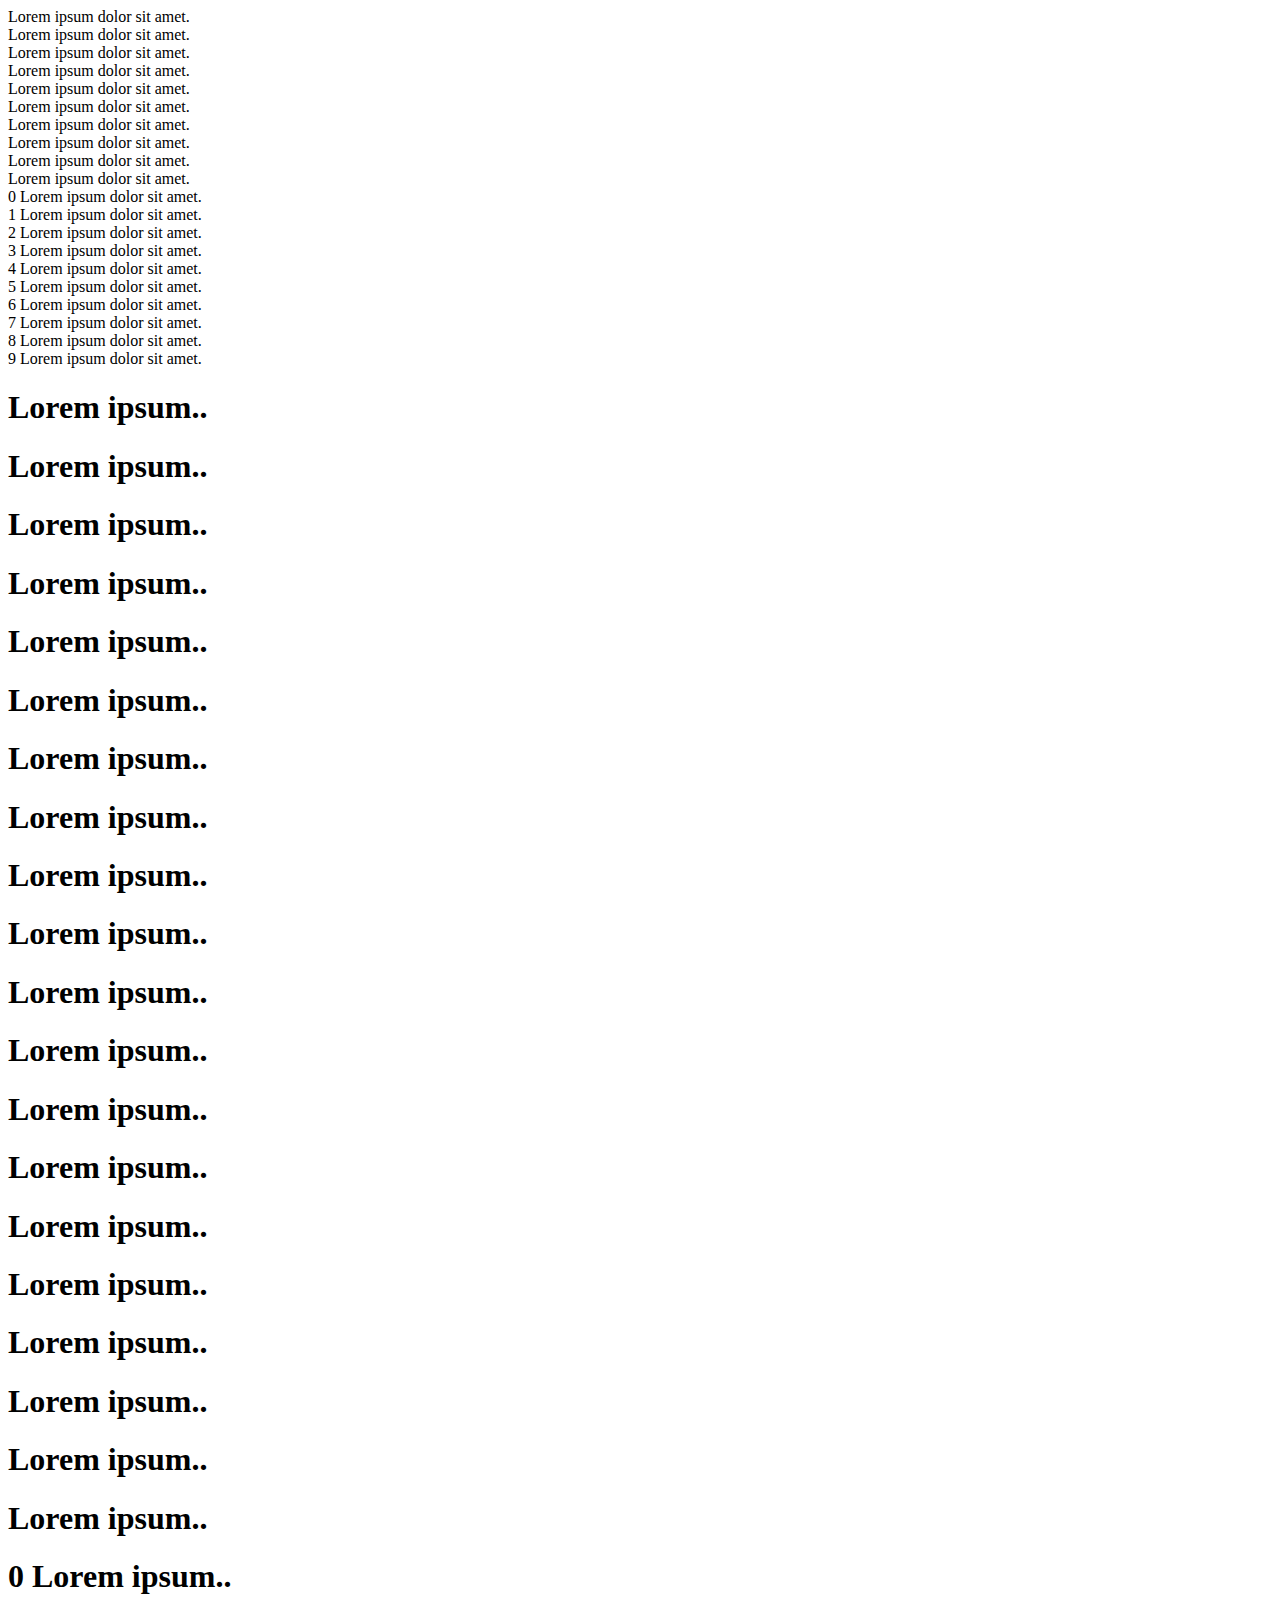
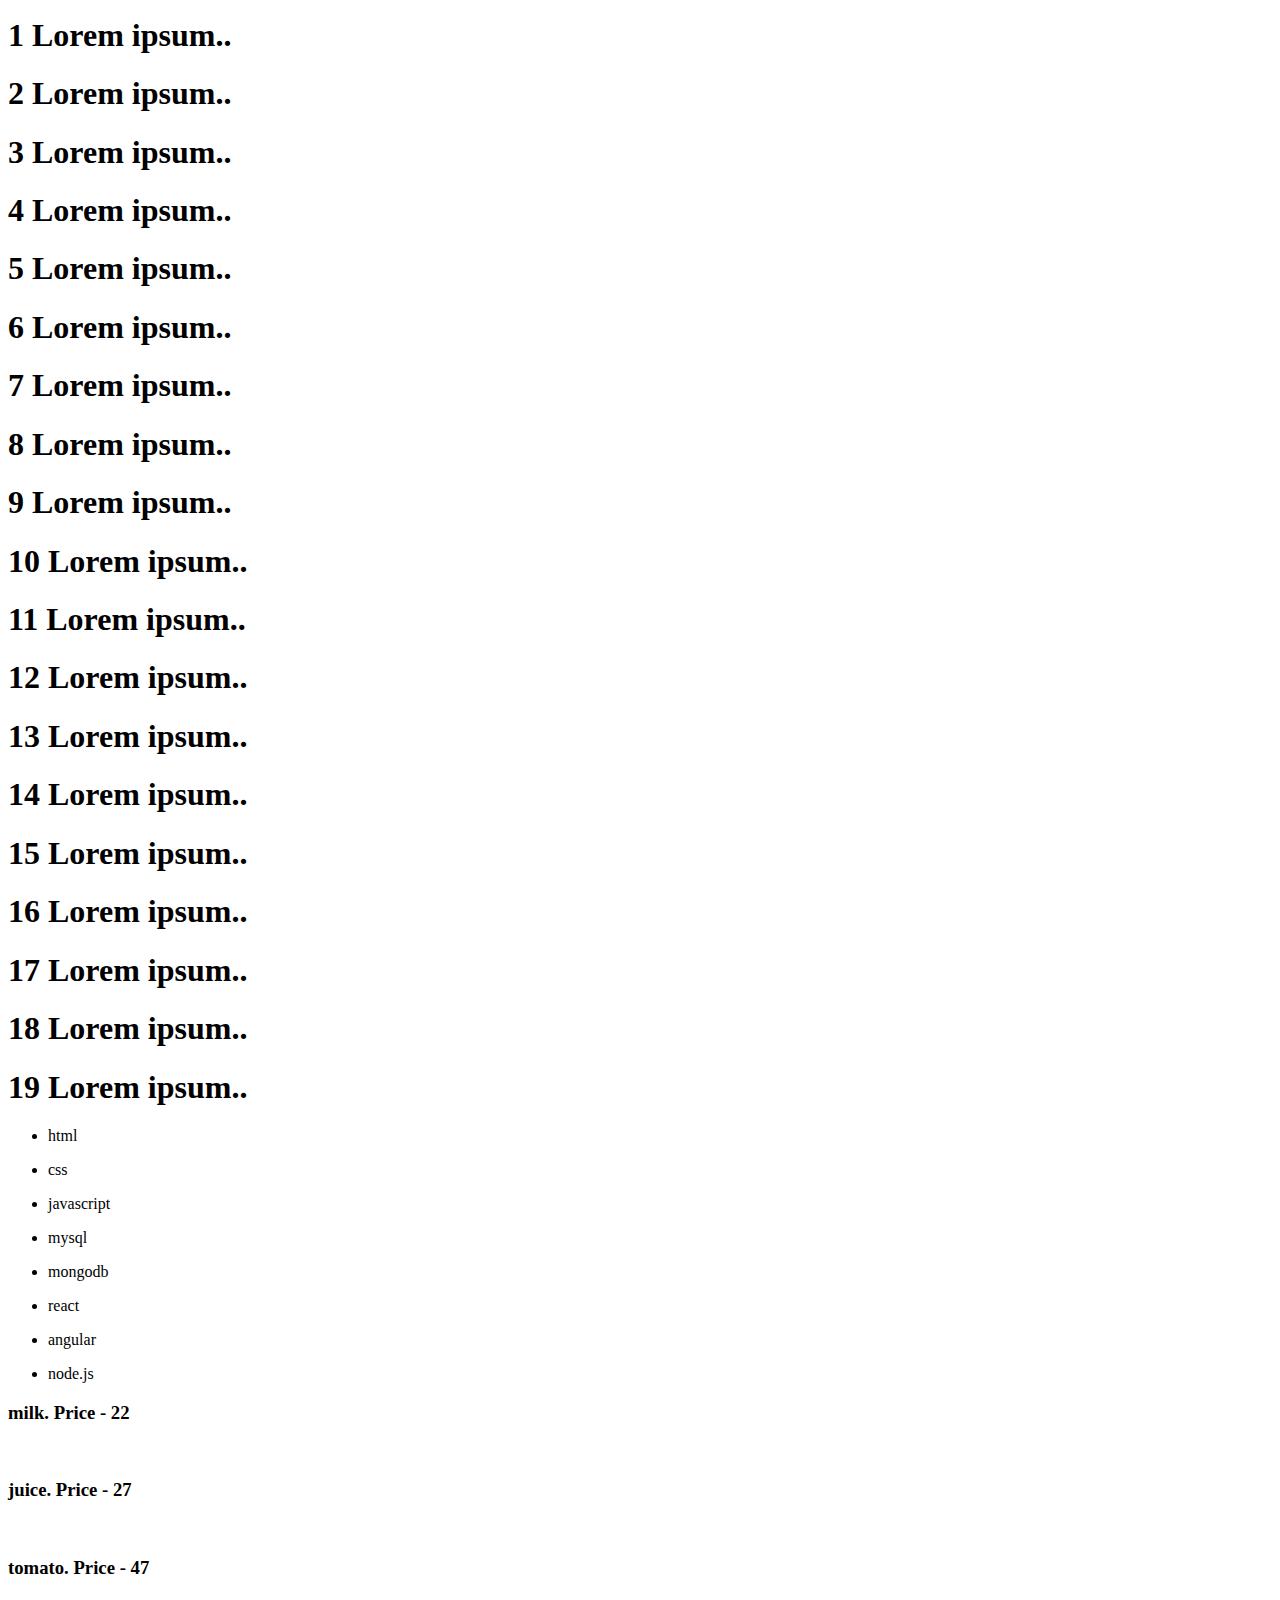
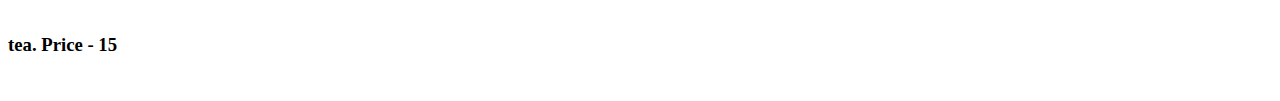
==== lesson-3/index.html @ 428cb472 "Done hw3 without additional task`s" ====
<!doctype html>
<html lang="en">
<head>
    <meta charset="UTF-8">
    <meta name="viewport"
          content="width=device-width, user-scalable=no, initial-scale=1.0, maximum-scale=1.0, minimum-scale=1.0">
    <meta http-equiv="X-UA-Compatible" content="ie=edge">
    <title>Document</title>
    <script src="task.js"></script>
</head>
<body>

</body>
</html>
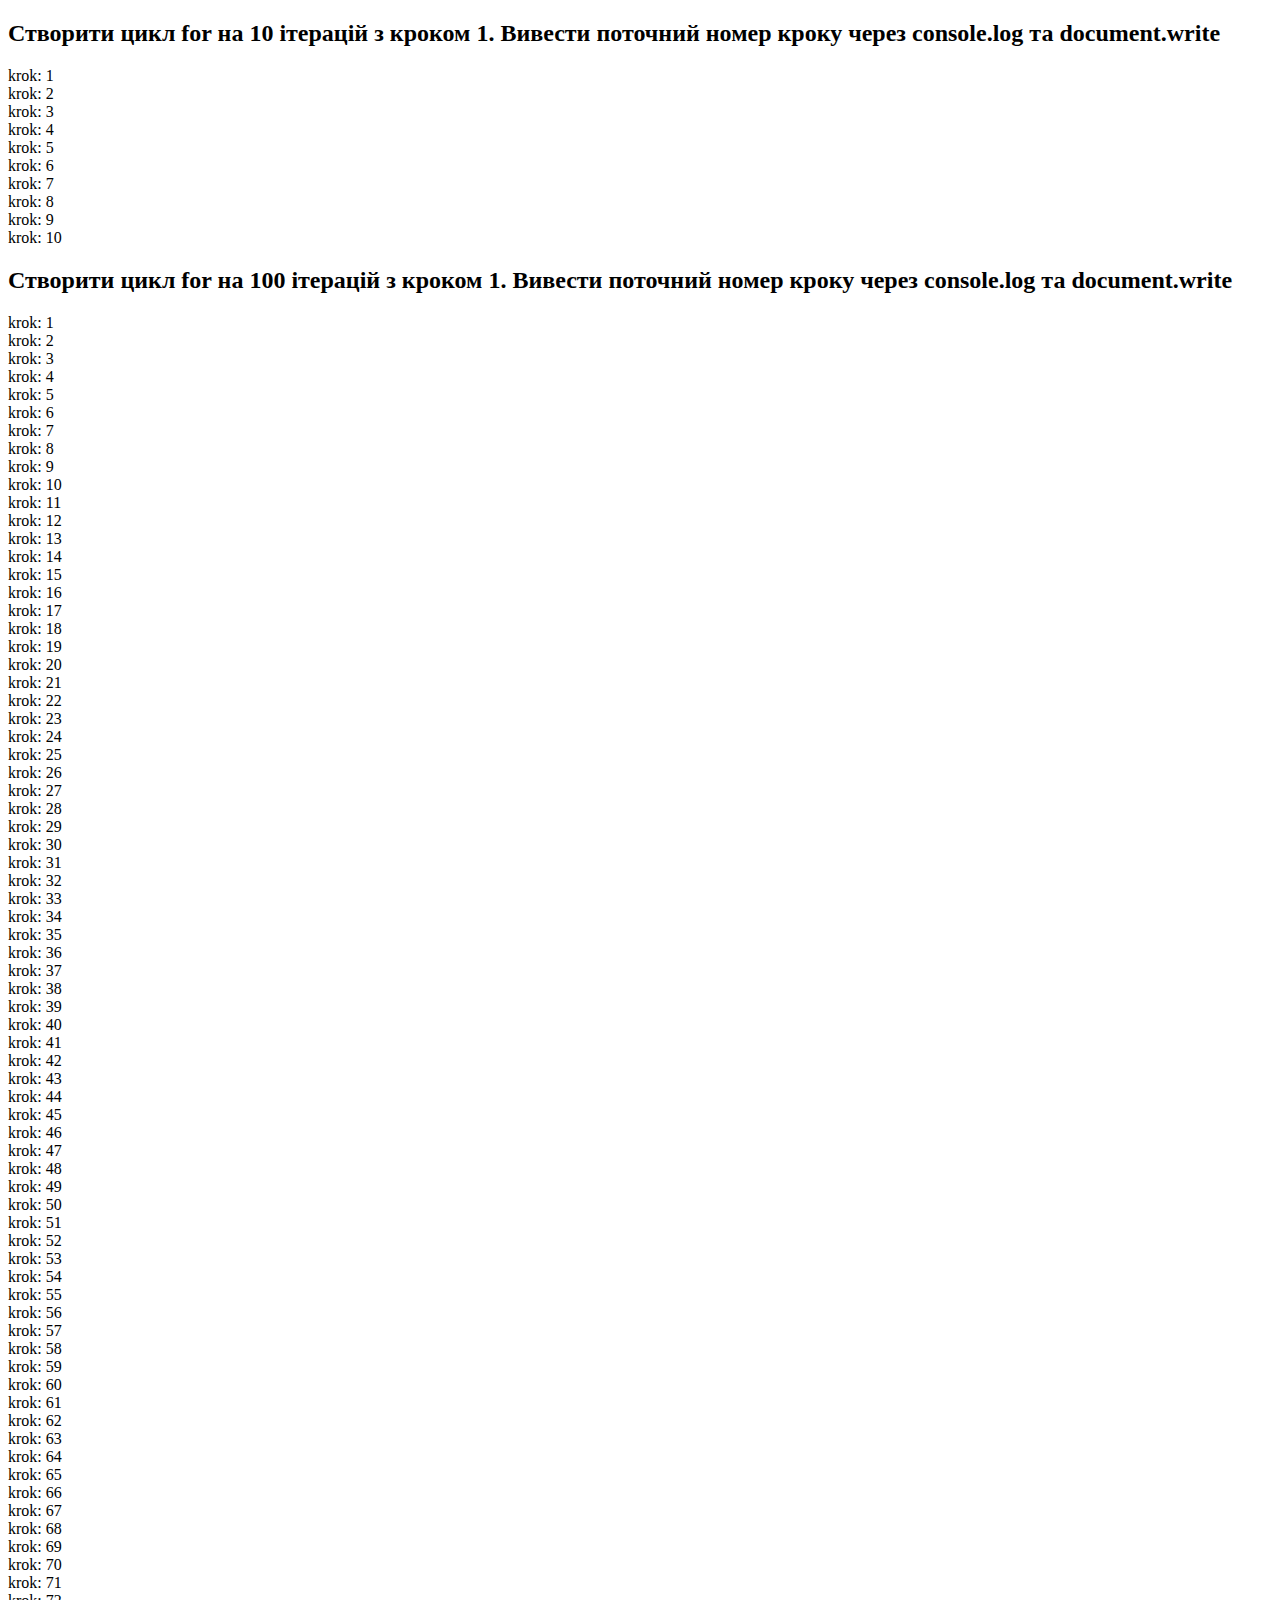
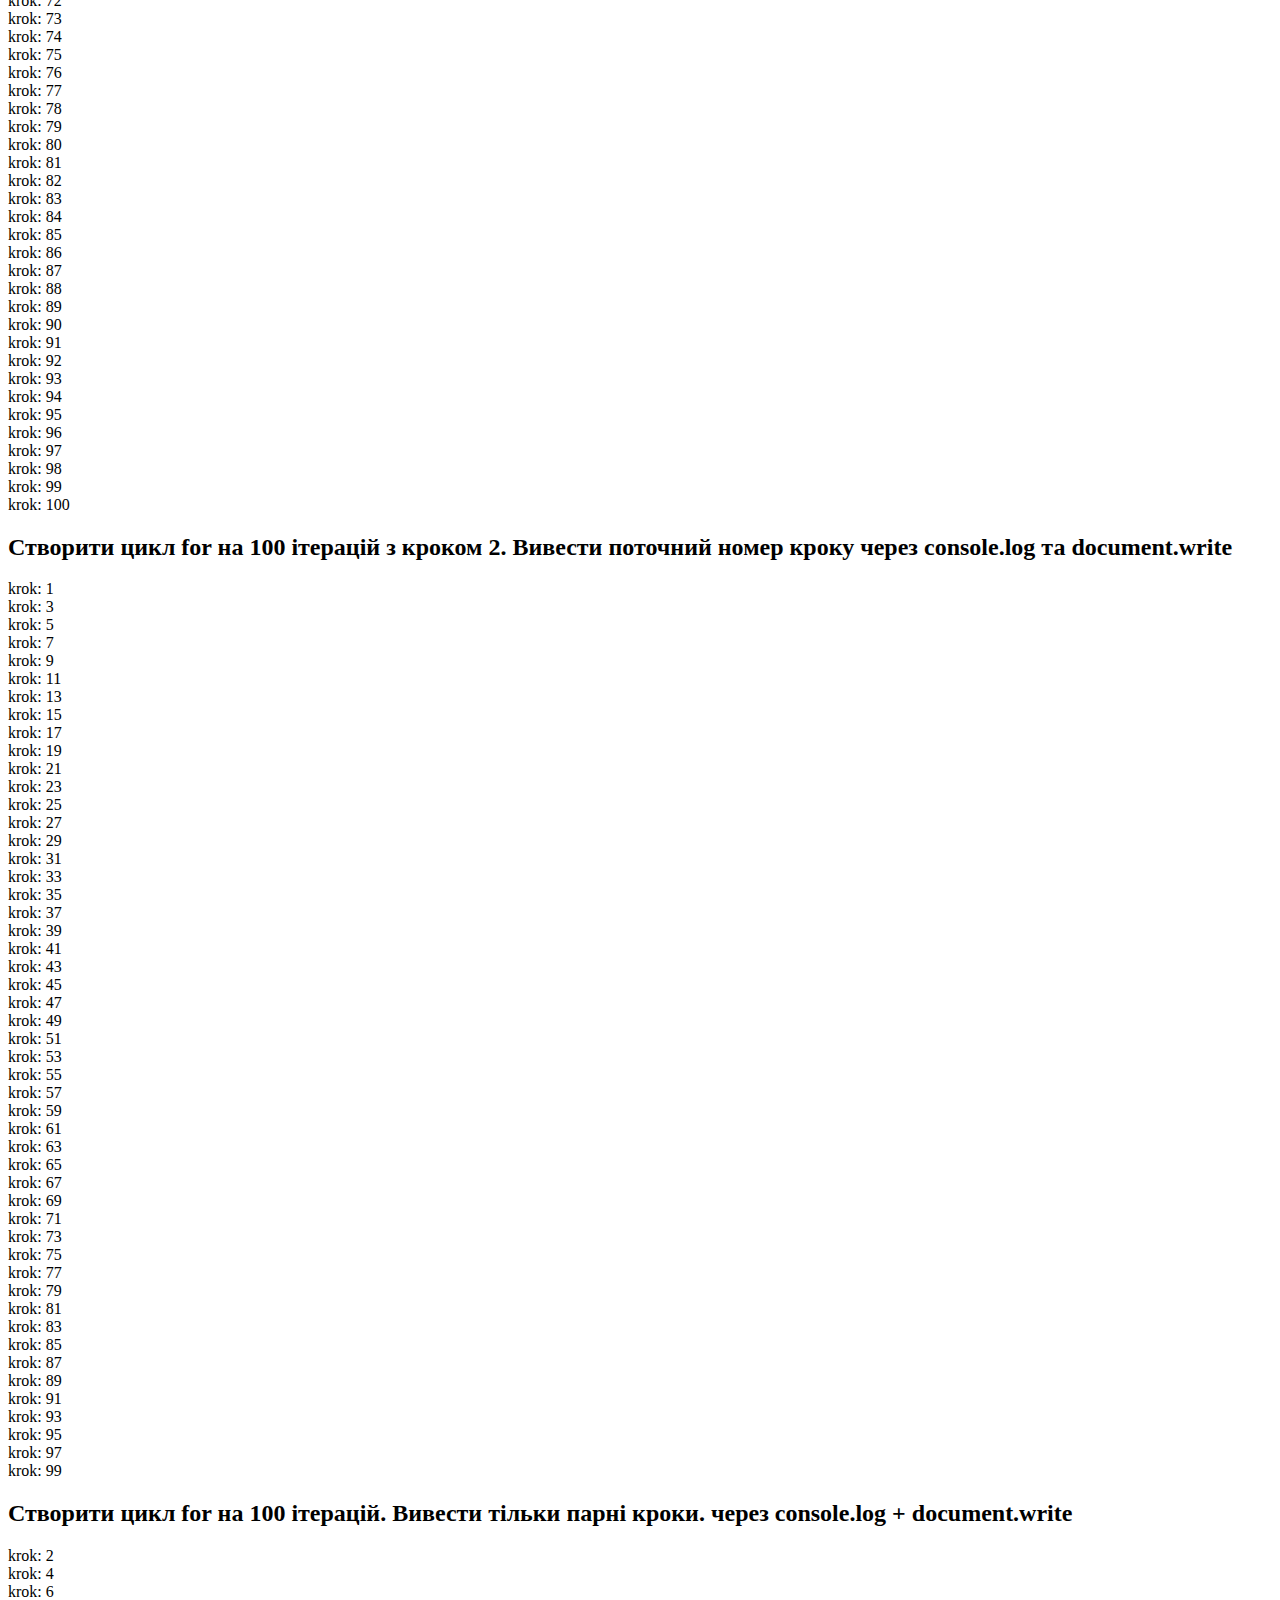
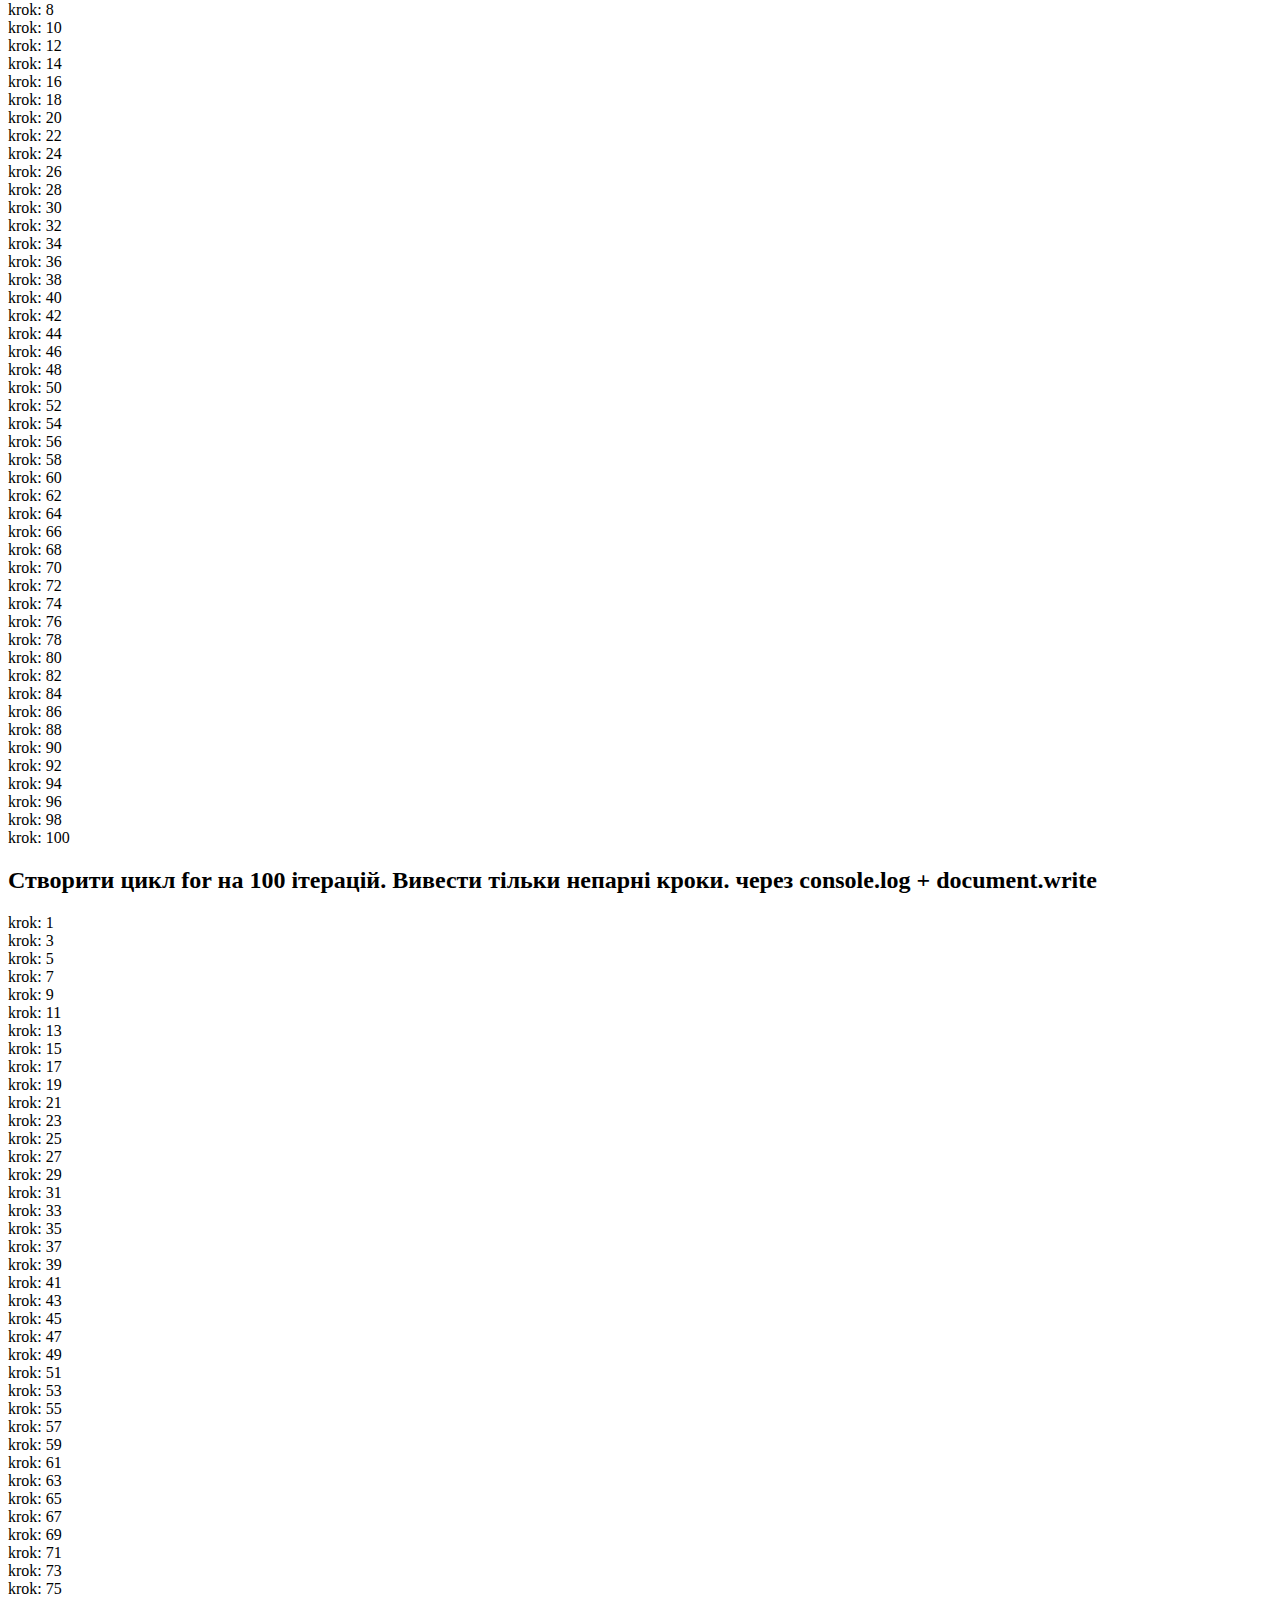
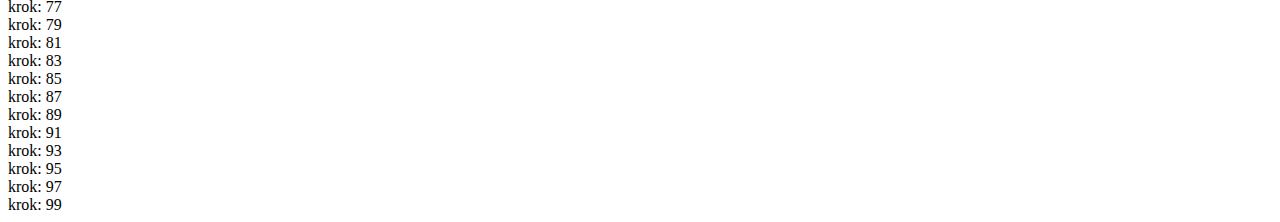
==== commit 1144454c: "Done hw3 with 1 additional" ====
--- a/lesson-3/index.html
+++ b/lesson-3/index.html
@@ -6,7 +6,8 @@
           content="width=device-width, user-scalable=no, initial-scale=1.0, maximum-scale=1.0, minimum-scale=1.0">
     <meta http-equiv="X-UA-Compatible" content="ie=edge">
     <title>Document</title>
-    <script src="task.js"></script>
+<!--    <script src="task.js"></script>-->
+    <script src="add1.js"></script>
 </head>
 <body>
 
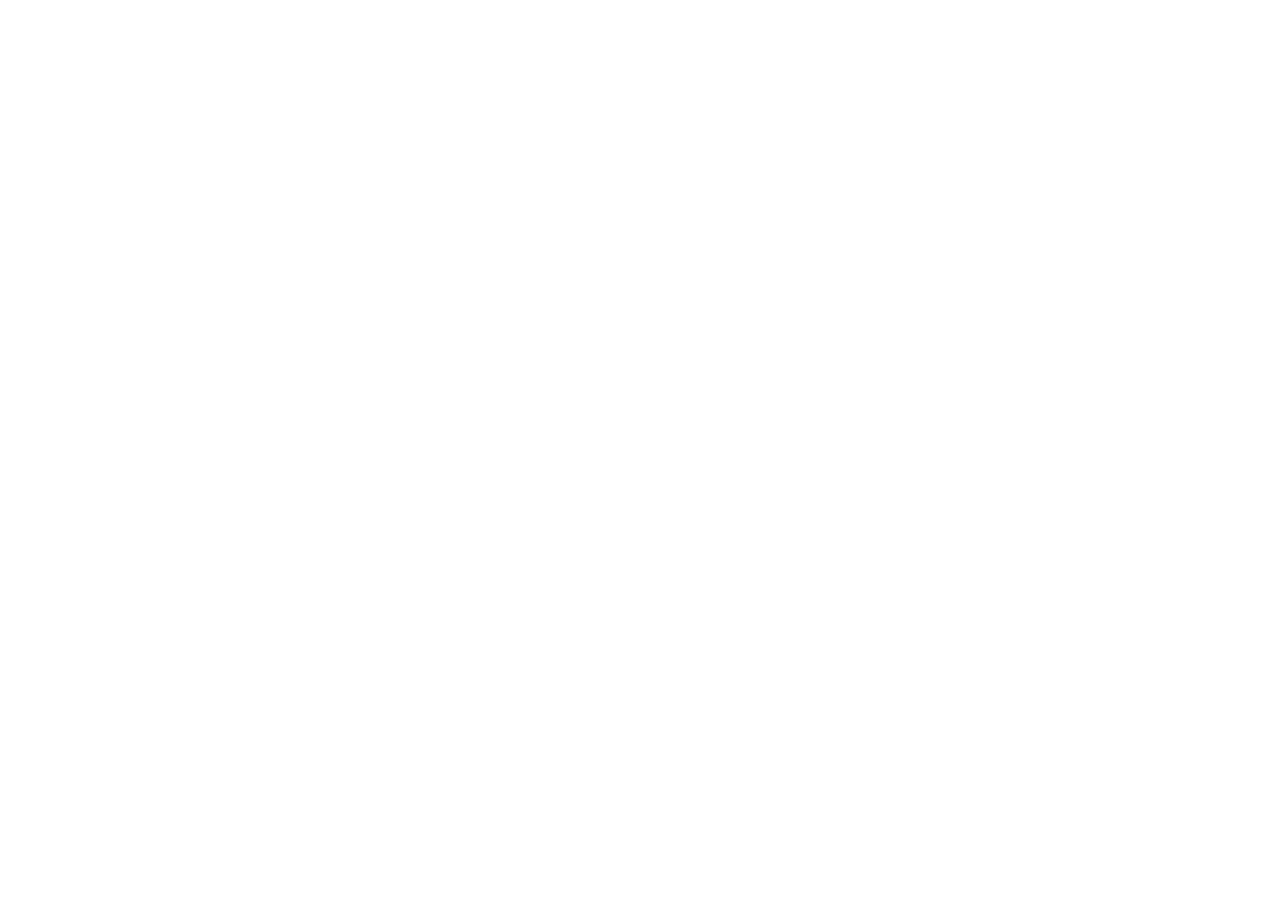
==== commit 37dc1863: "Done hw3 with second additional" ====
--- a/lesson-3/index.html
+++ b/lesson-3/index.html
@@ -7,7 +7,8 @@
     <meta http-equiv="X-UA-Compatible" content="ie=edge">
     <title>Document</title>
 <!--    <script src="task.js"></script>-->
-    <script src="add1.js"></script>
+<!--    <script src="add1.js"></script>-->
+    <script src="add3.js"></script>
 </head>
 <body>
 
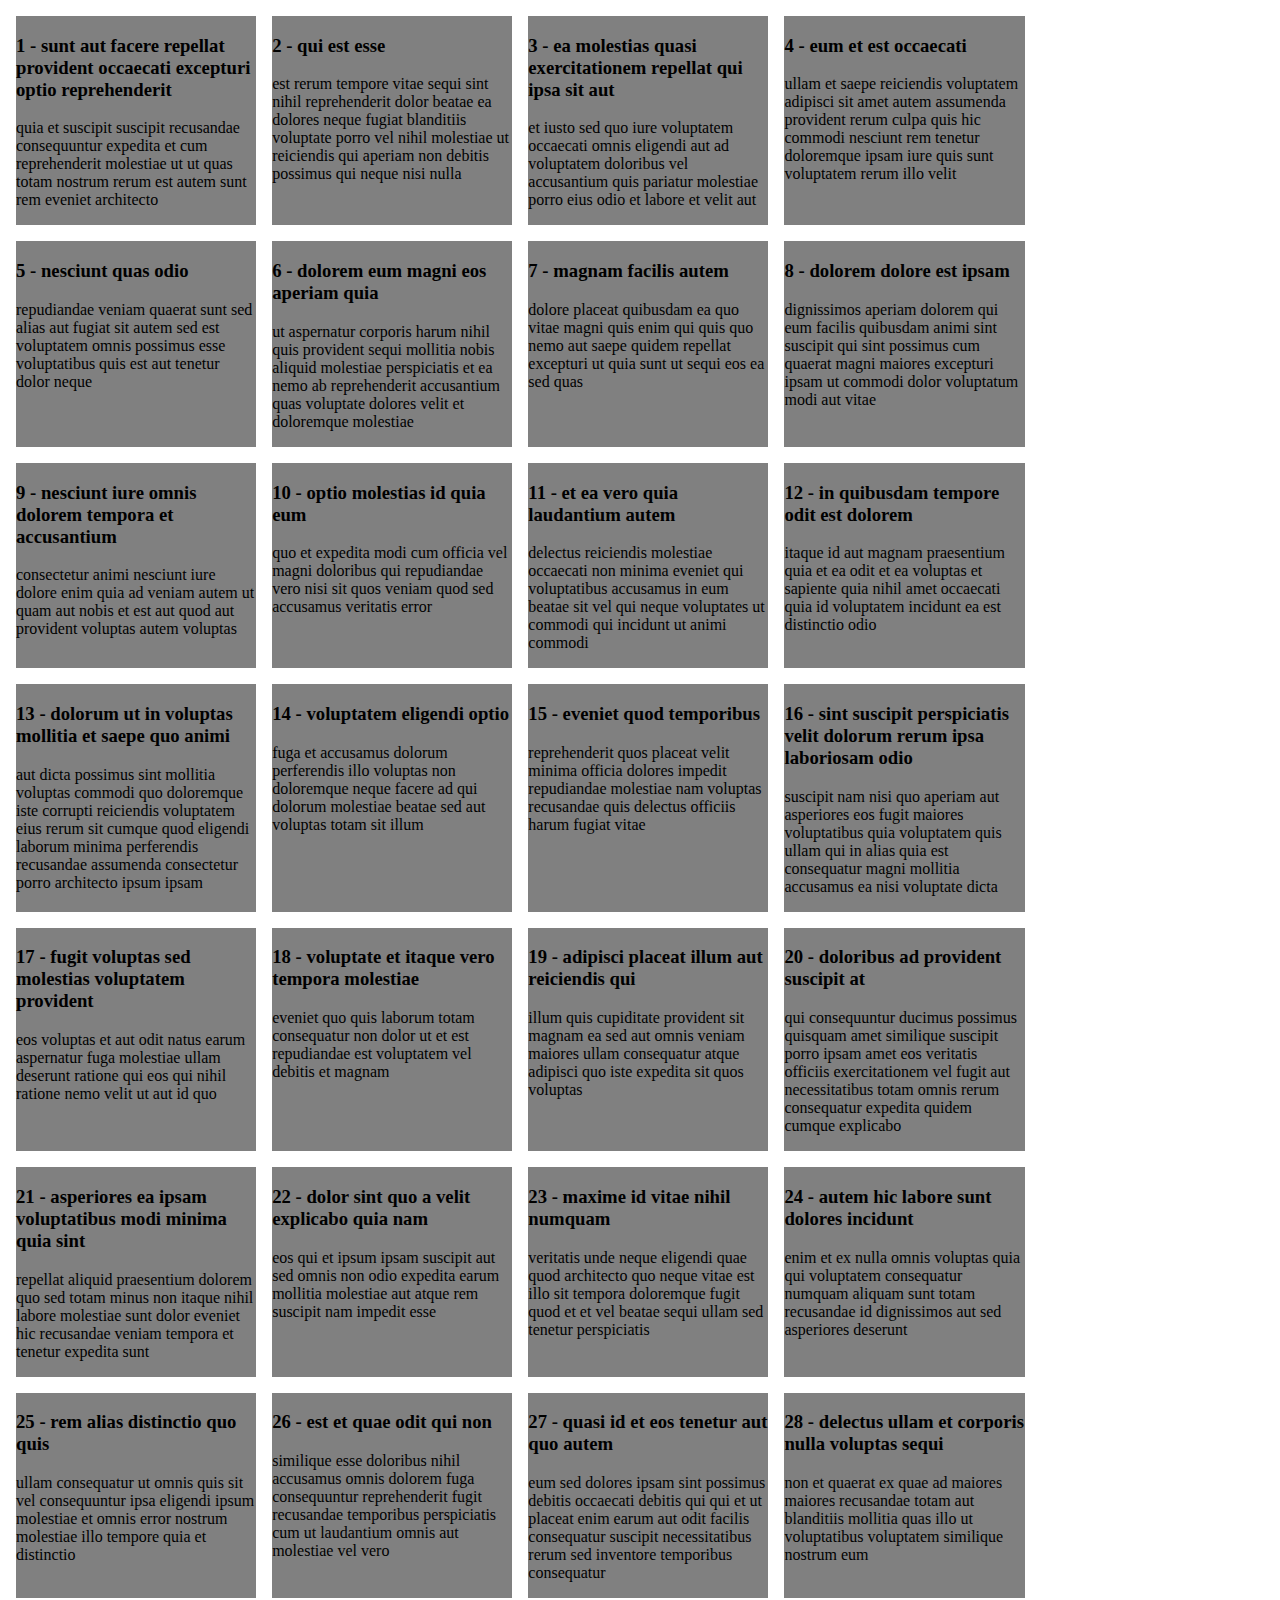
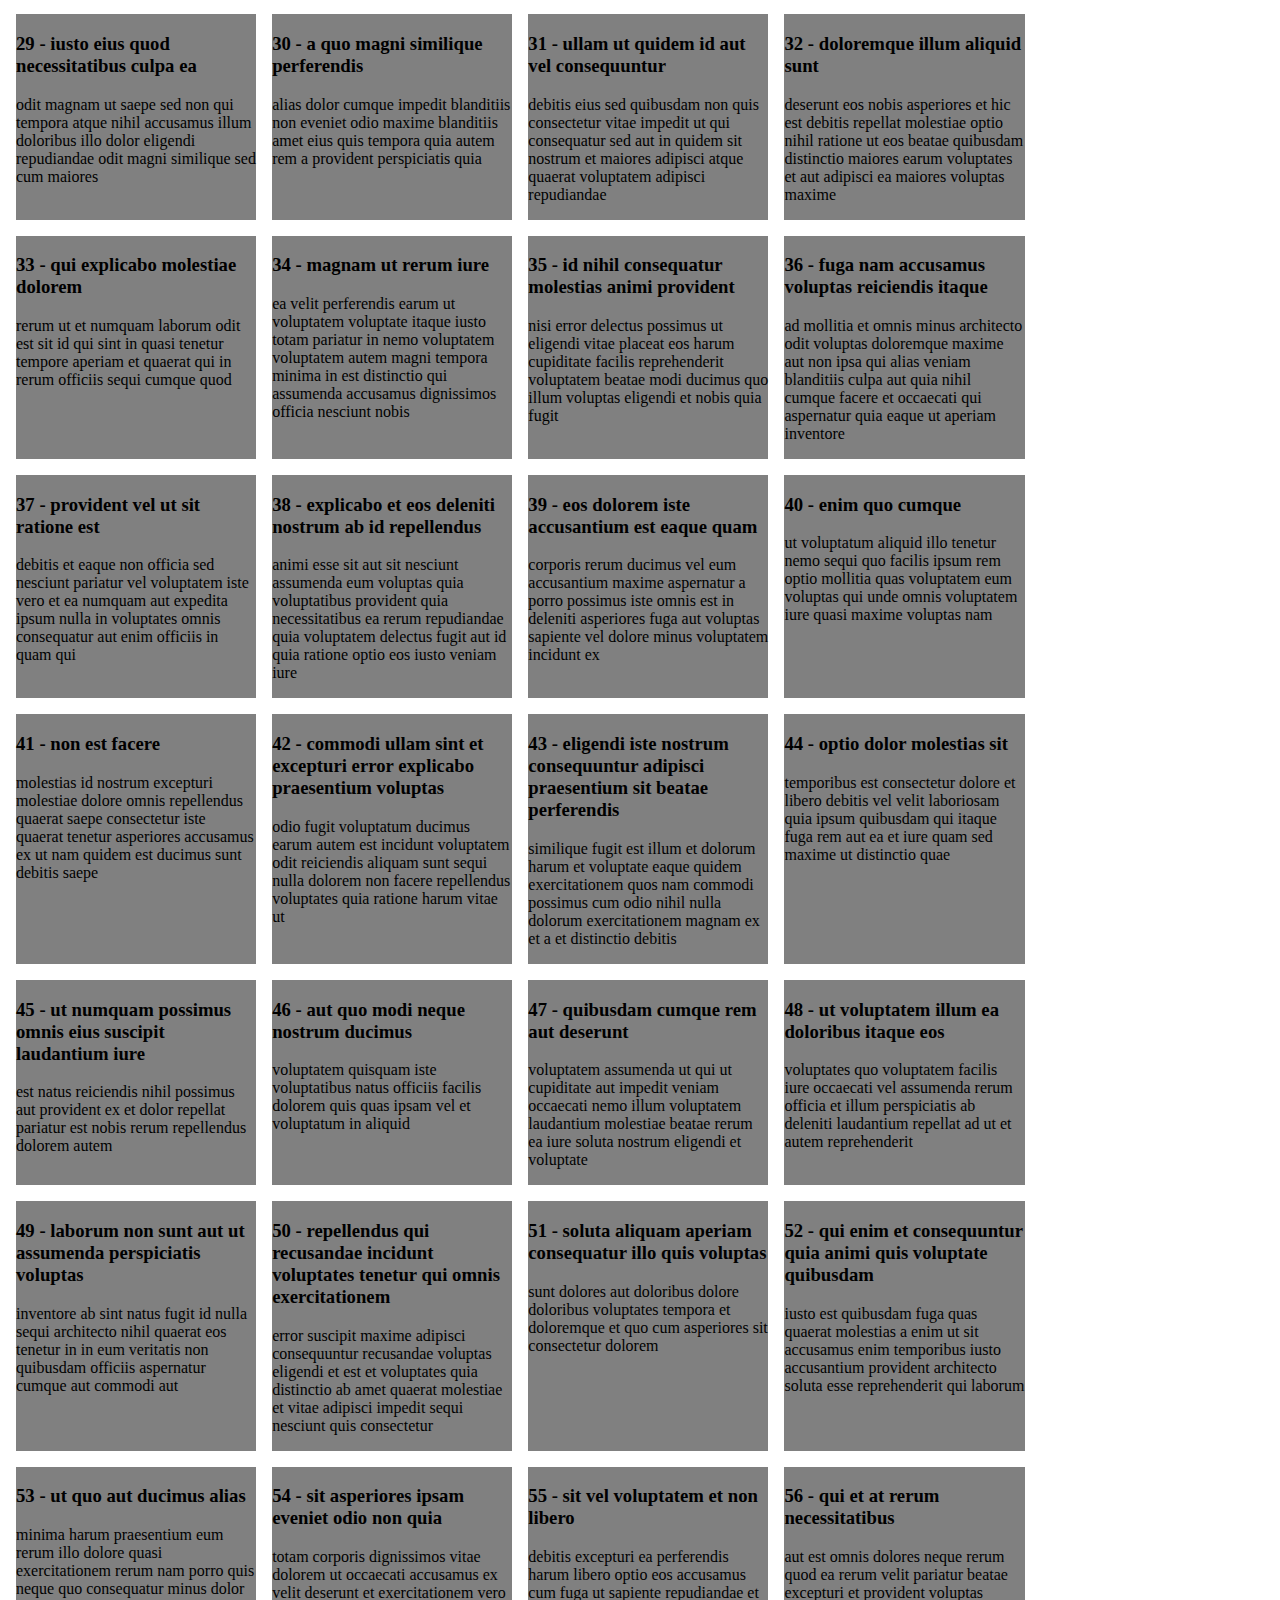
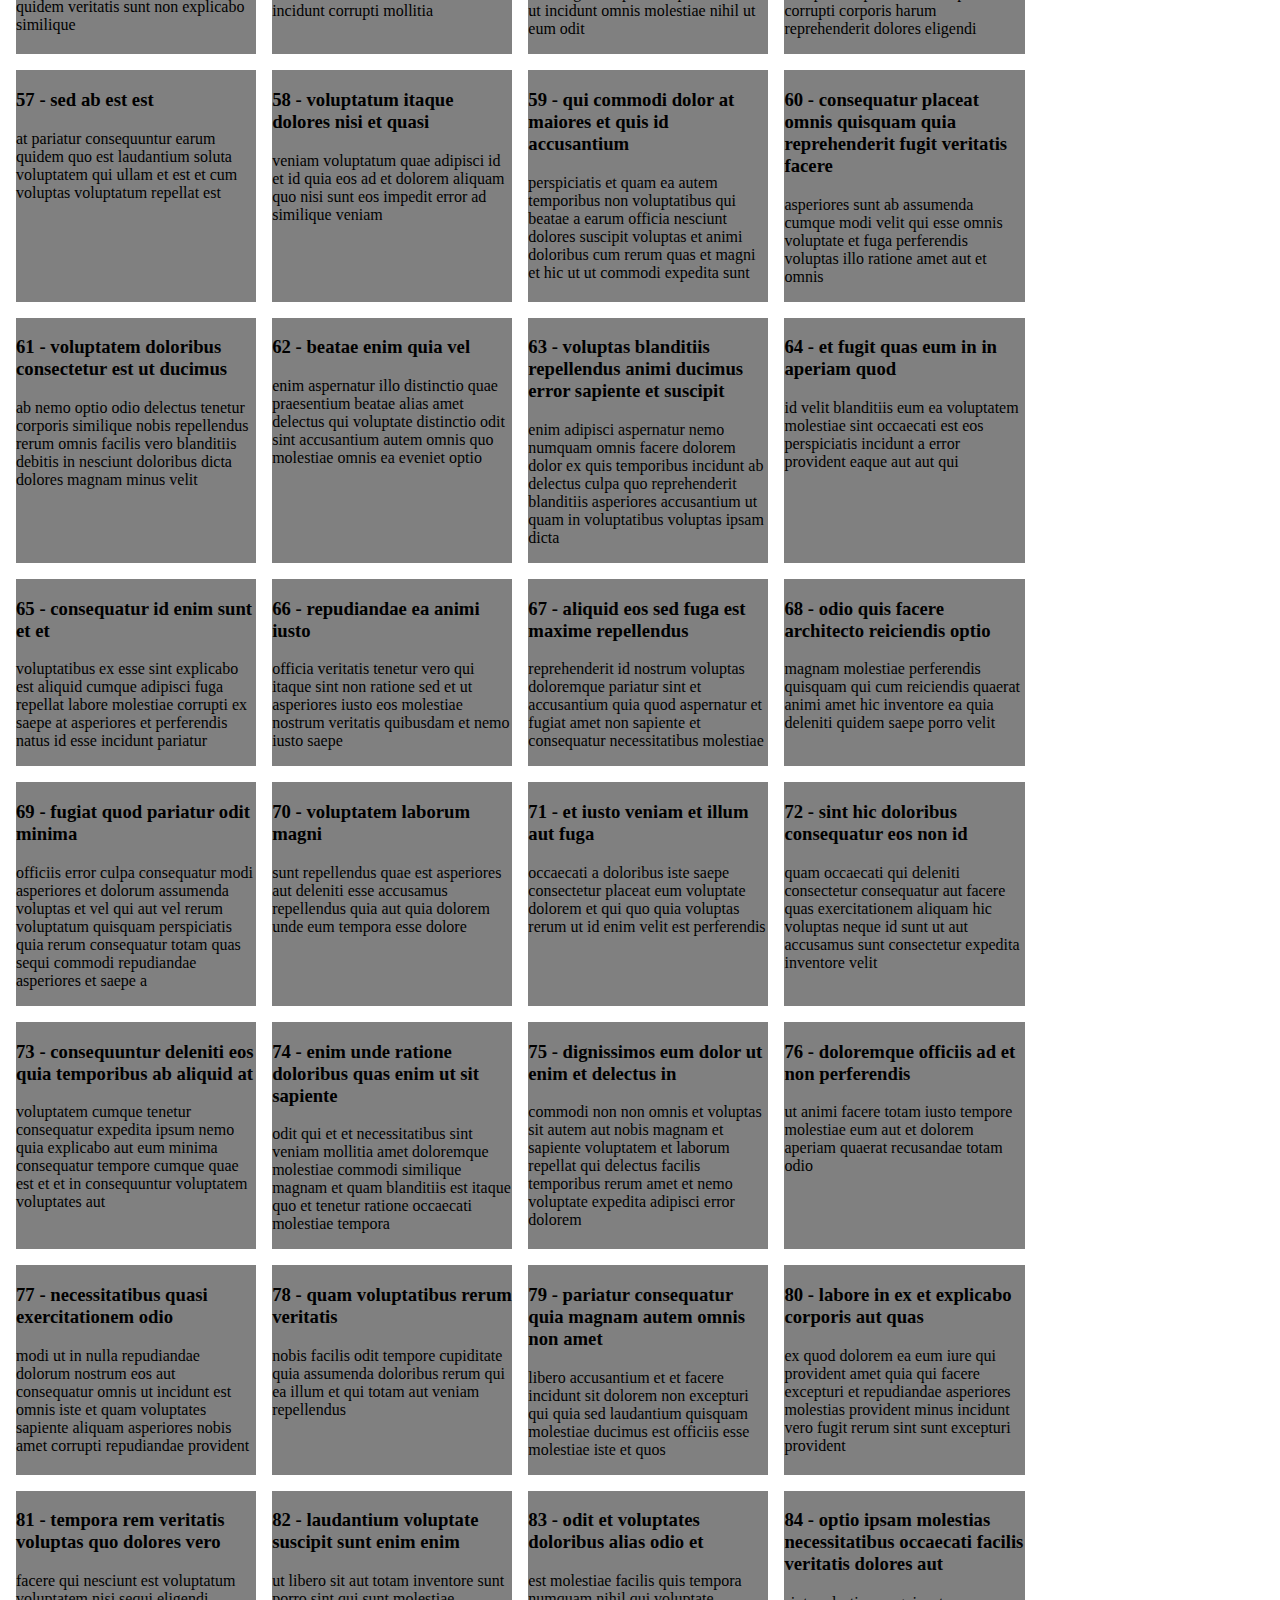
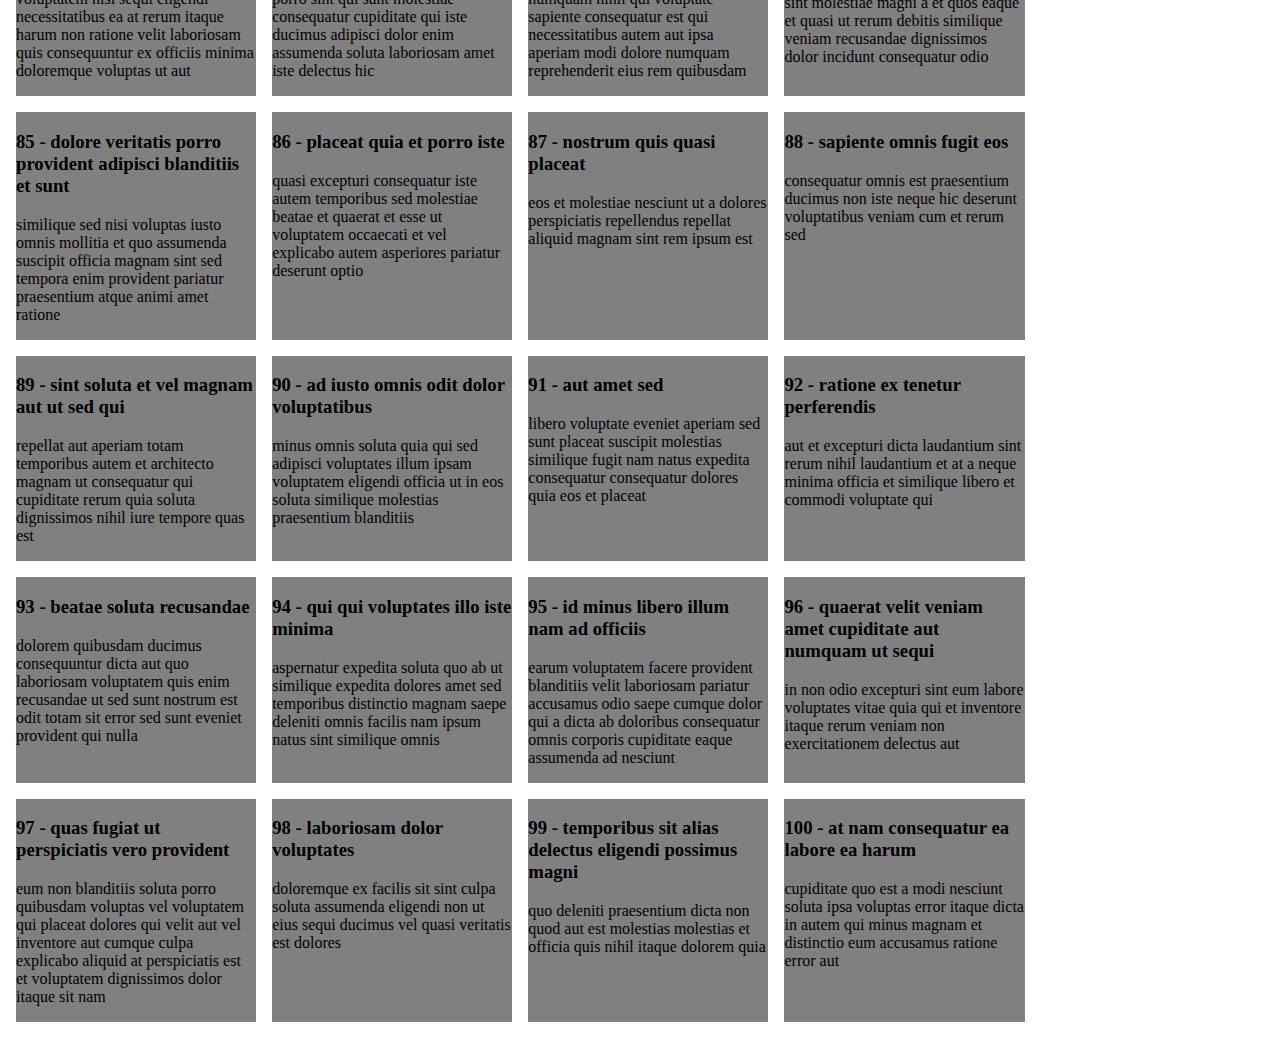
==== commit d09813b8: "Done hw3 with third and forth additional" ====
--- a/lesson-3/index.html
+++ b/lesson-3/index.html
@@ -7,8 +7,17 @@
     <meta http-equiv="X-UA-Compatible" content="ie=edge">
     <title>Document</title>
 <!--    <script src="task.js"></script>-->
+
 <!--    <script src="add1.js"></script>-->
-    <script src="add3.js"></script>
+
+<!--    <script src="add2.js"></script>-->
+<!--    <link rel="stylesheet" href="style-for-add2.css">-->
+
+<!--    <script src="add3.js"></script>-->
+
+    <script src="add3-1.js"></script>
+    <link rel="stylesheet" href="style-for-add3-1.css">
+
 </head>
 <body>
 
--- a/lesson-3/style-for-add2.css
+++ b/lesson-3/style-for-add2.css
@@ -0,0 +1,11 @@
+.users-box{
+    display: flex;
+    flex-wrap: wrap;
+}
+.user-block{
+    width: 44%;
+    margin: 50px;
+    box-sizing: border-box;
+    background-color: gray;
+
+}--- a/lesson-3/style-for-add3-1.css
+++ b/lesson-3/style-for-add3-1.css
@@ -0,0 +1,11 @@
+.wrap{
+    display: flex;
+    flex-wrap: wrap;
+}
+.post-card{
+    width: 19%;
+    margin: 8px;
+    box-sizing: border-box;
+    background-color: gray;
+
+}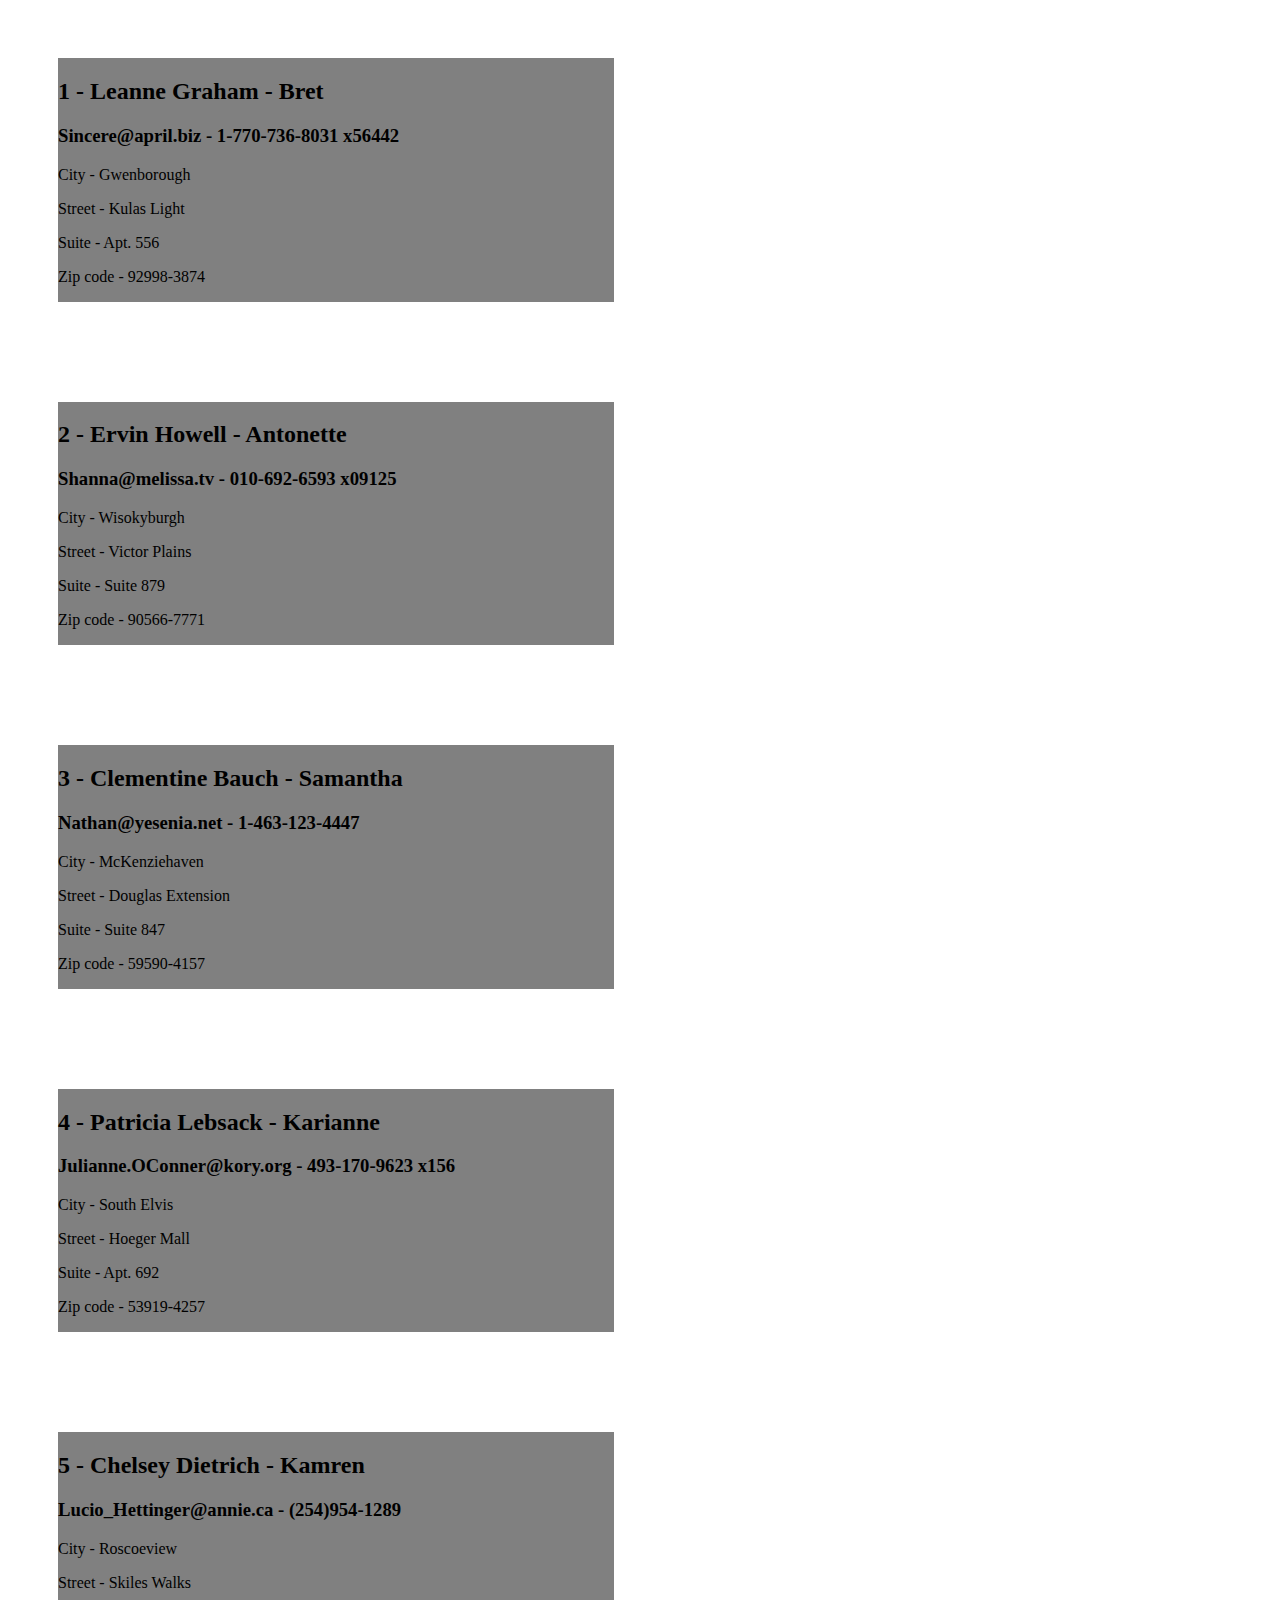
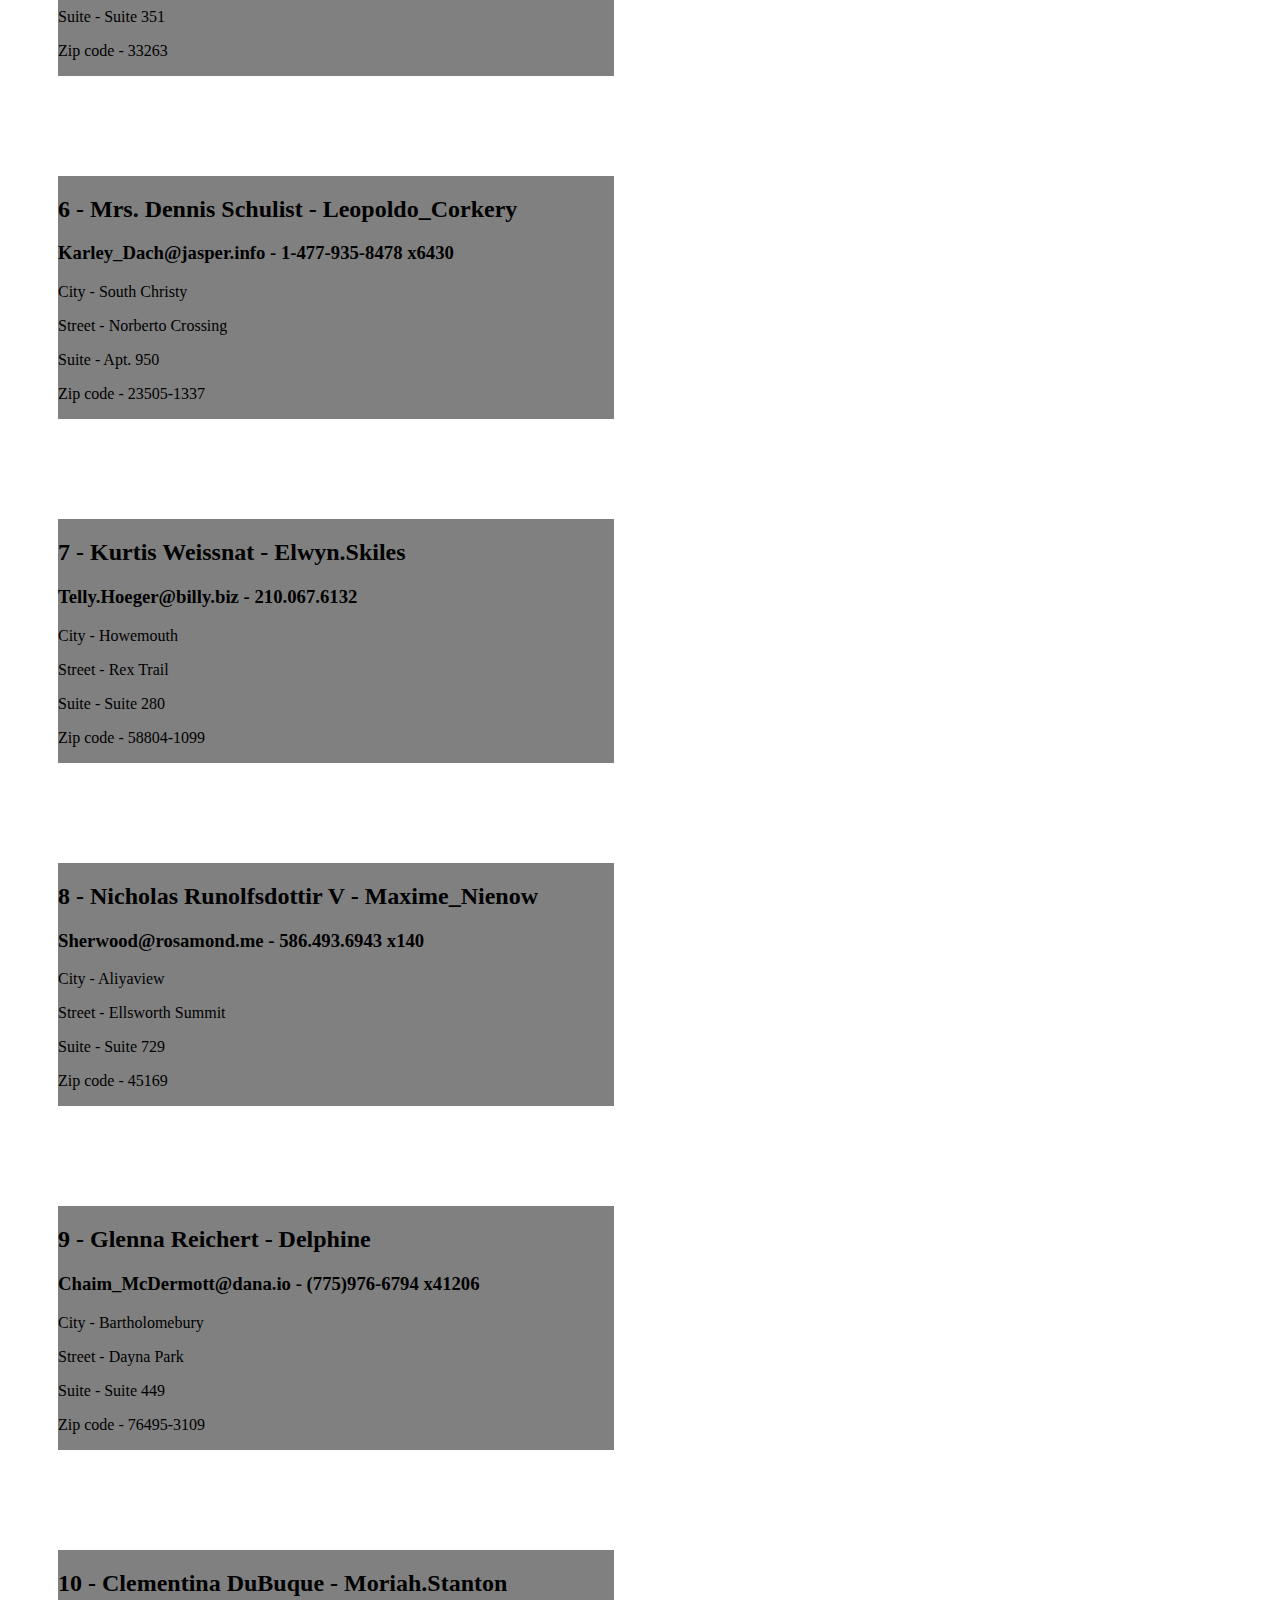
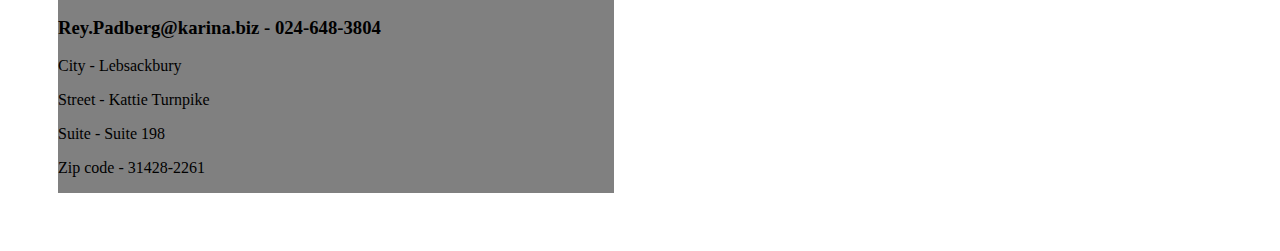
==== commit ad8206d7: "Added "for" in add2.js" ====
--- a/lesson-3/index.html
+++ b/lesson-3/index.html
@@ -10,13 +10,13 @@
 
 <!--    <script src="add1.js"></script>-->
 
-<!--    <script src="add2.js"></script>-->
-<!--    <link rel="stylesheet" href="style-for-add2.css">-->
+    <script src="add2.js"></script>
+    <link rel="stylesheet" href="style-for-add2.css">
 
 <!--    <script src="add3.js"></script>-->
 
-    <script src="add3-1.js"></script>
-    <link rel="stylesheet" href="style-for-add3-1.css">
+<!--    <script src="add3-1.js"></script>-->
+<!--    <link rel="stylesheet" href="style-for-add3-1.css">-->
 
 </head>
 <body>
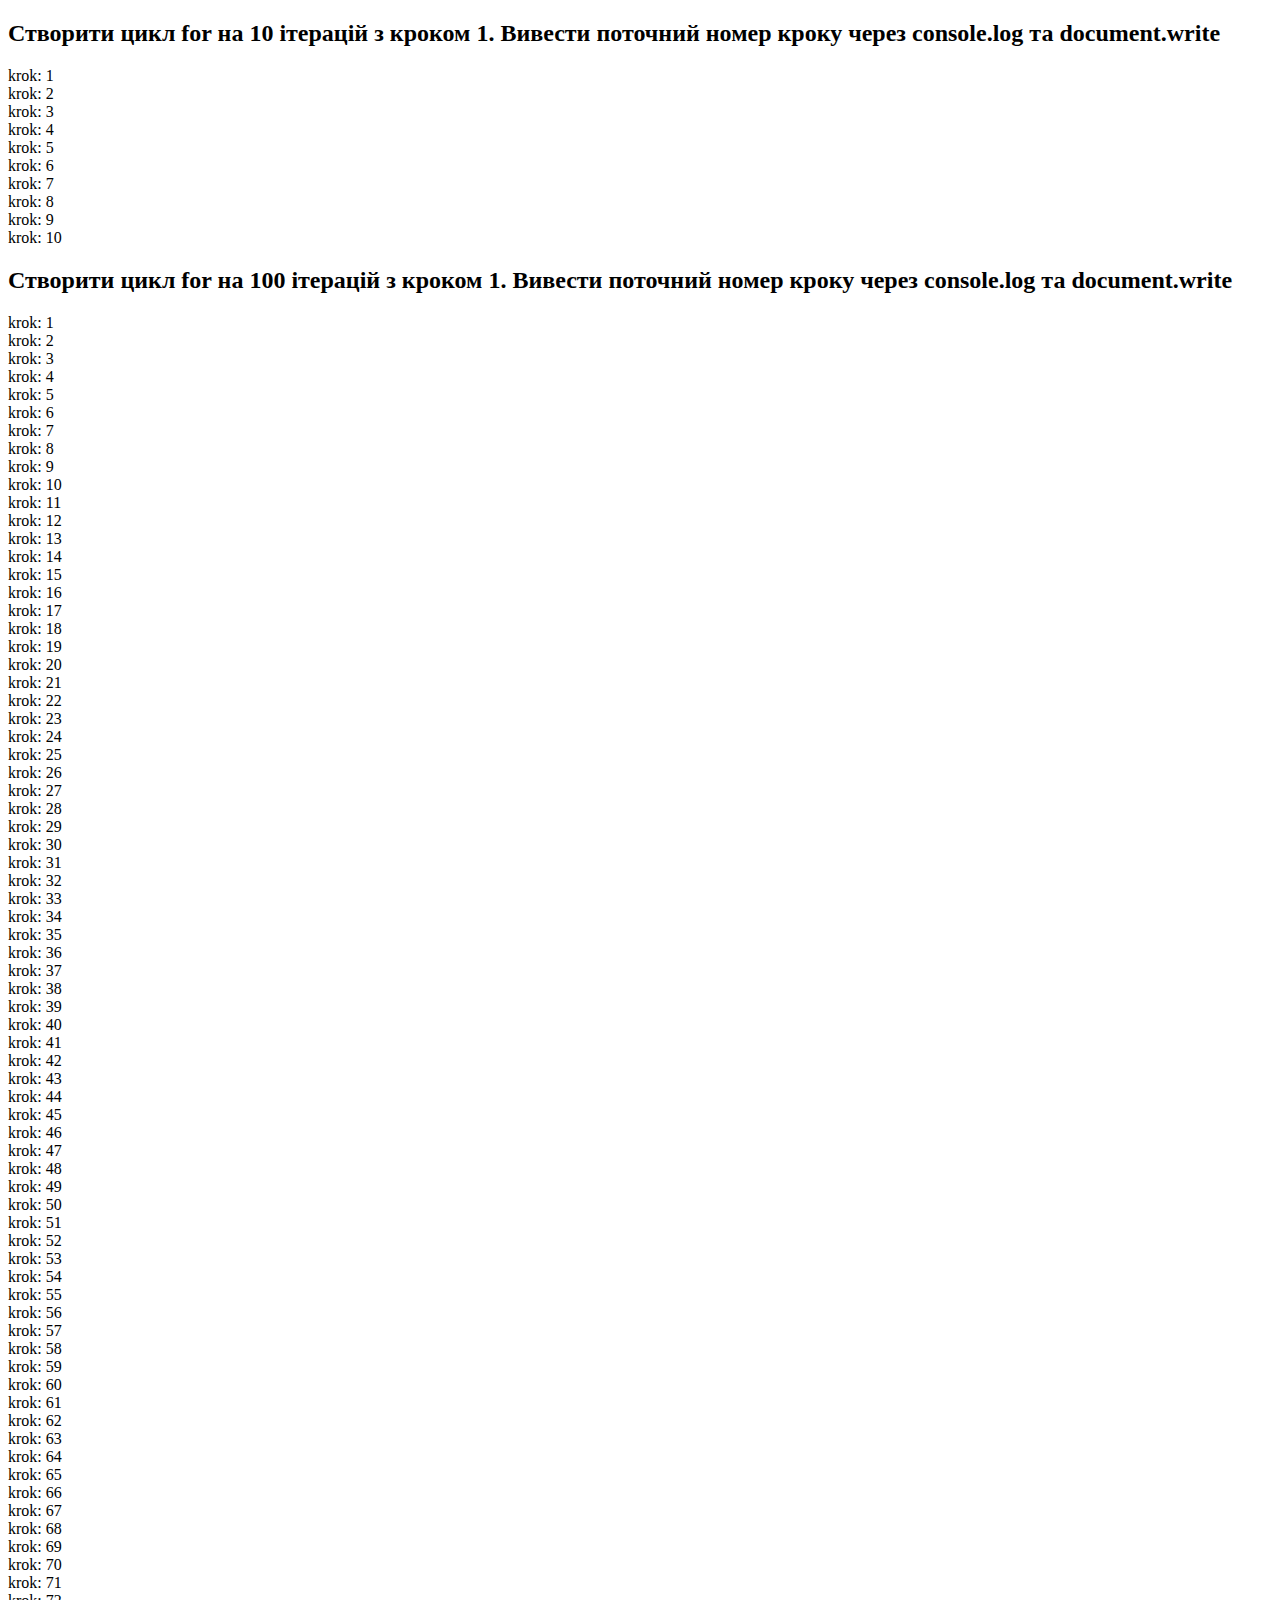
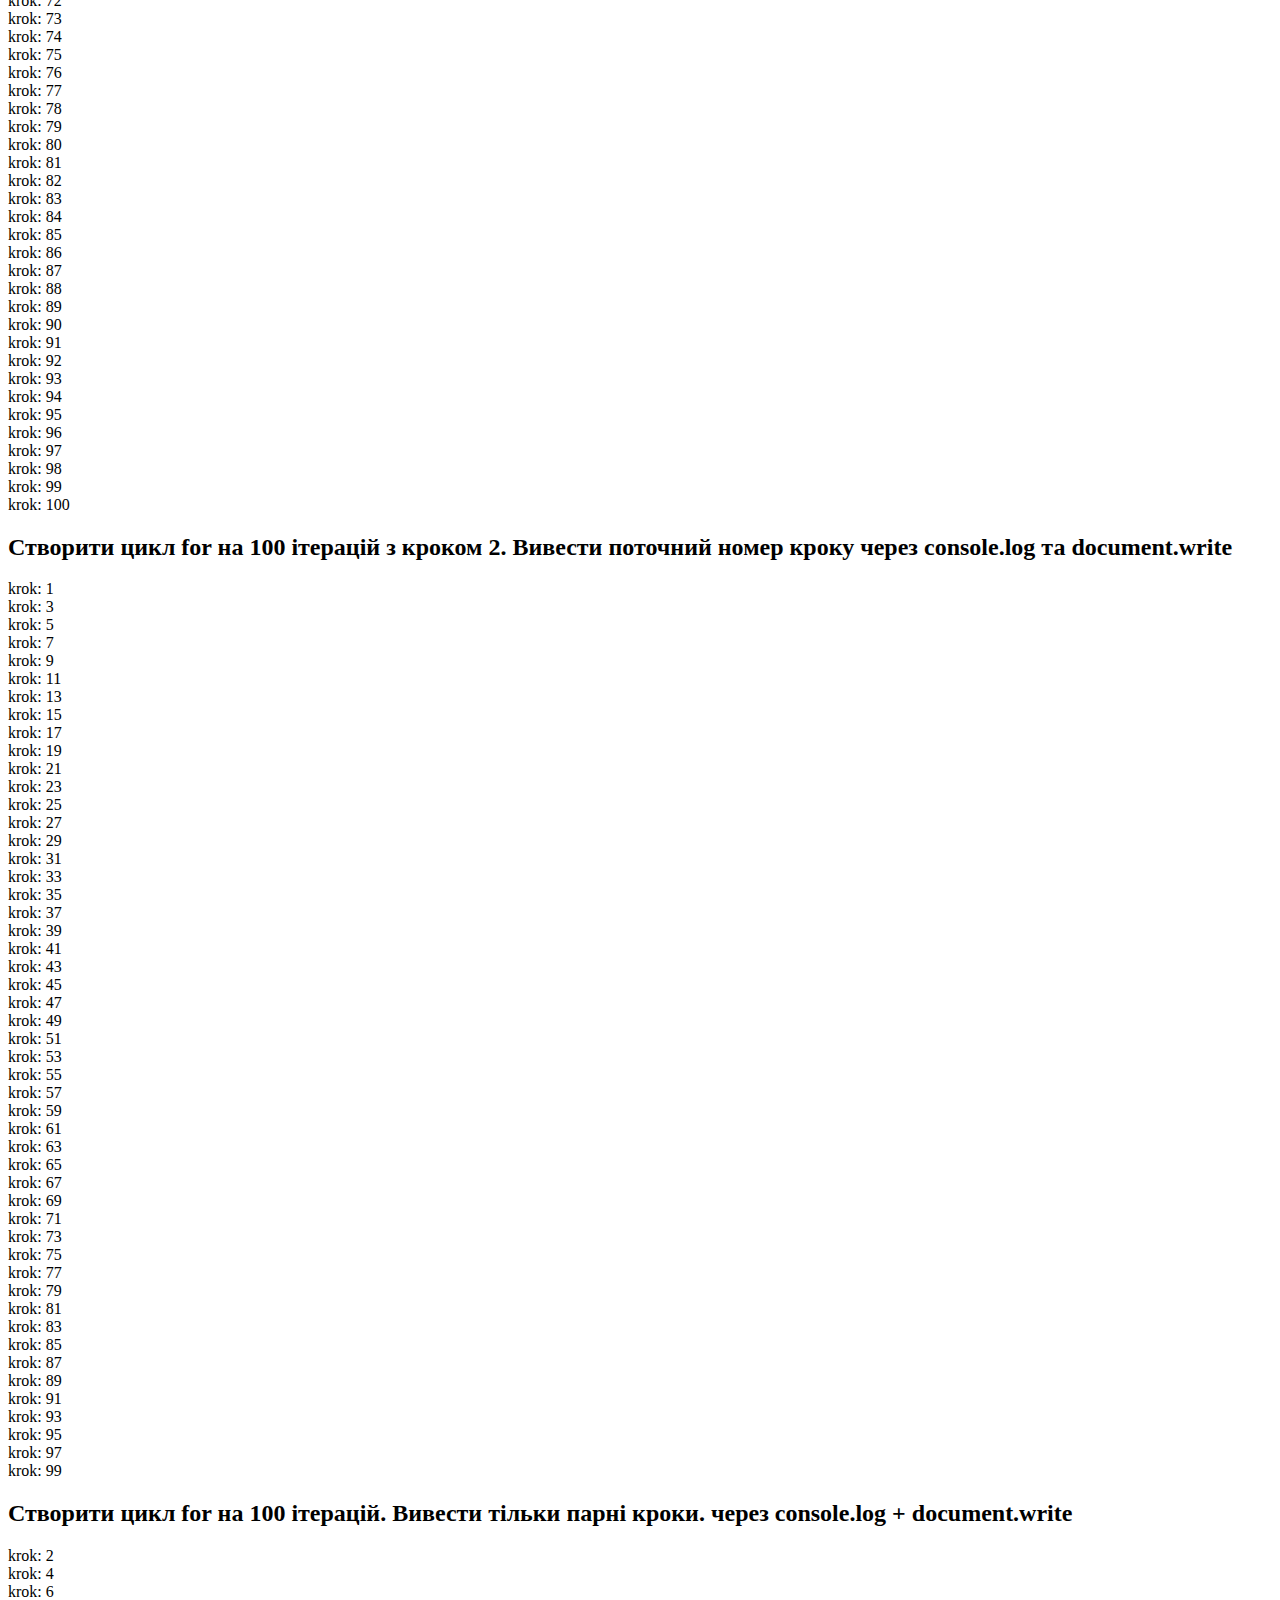
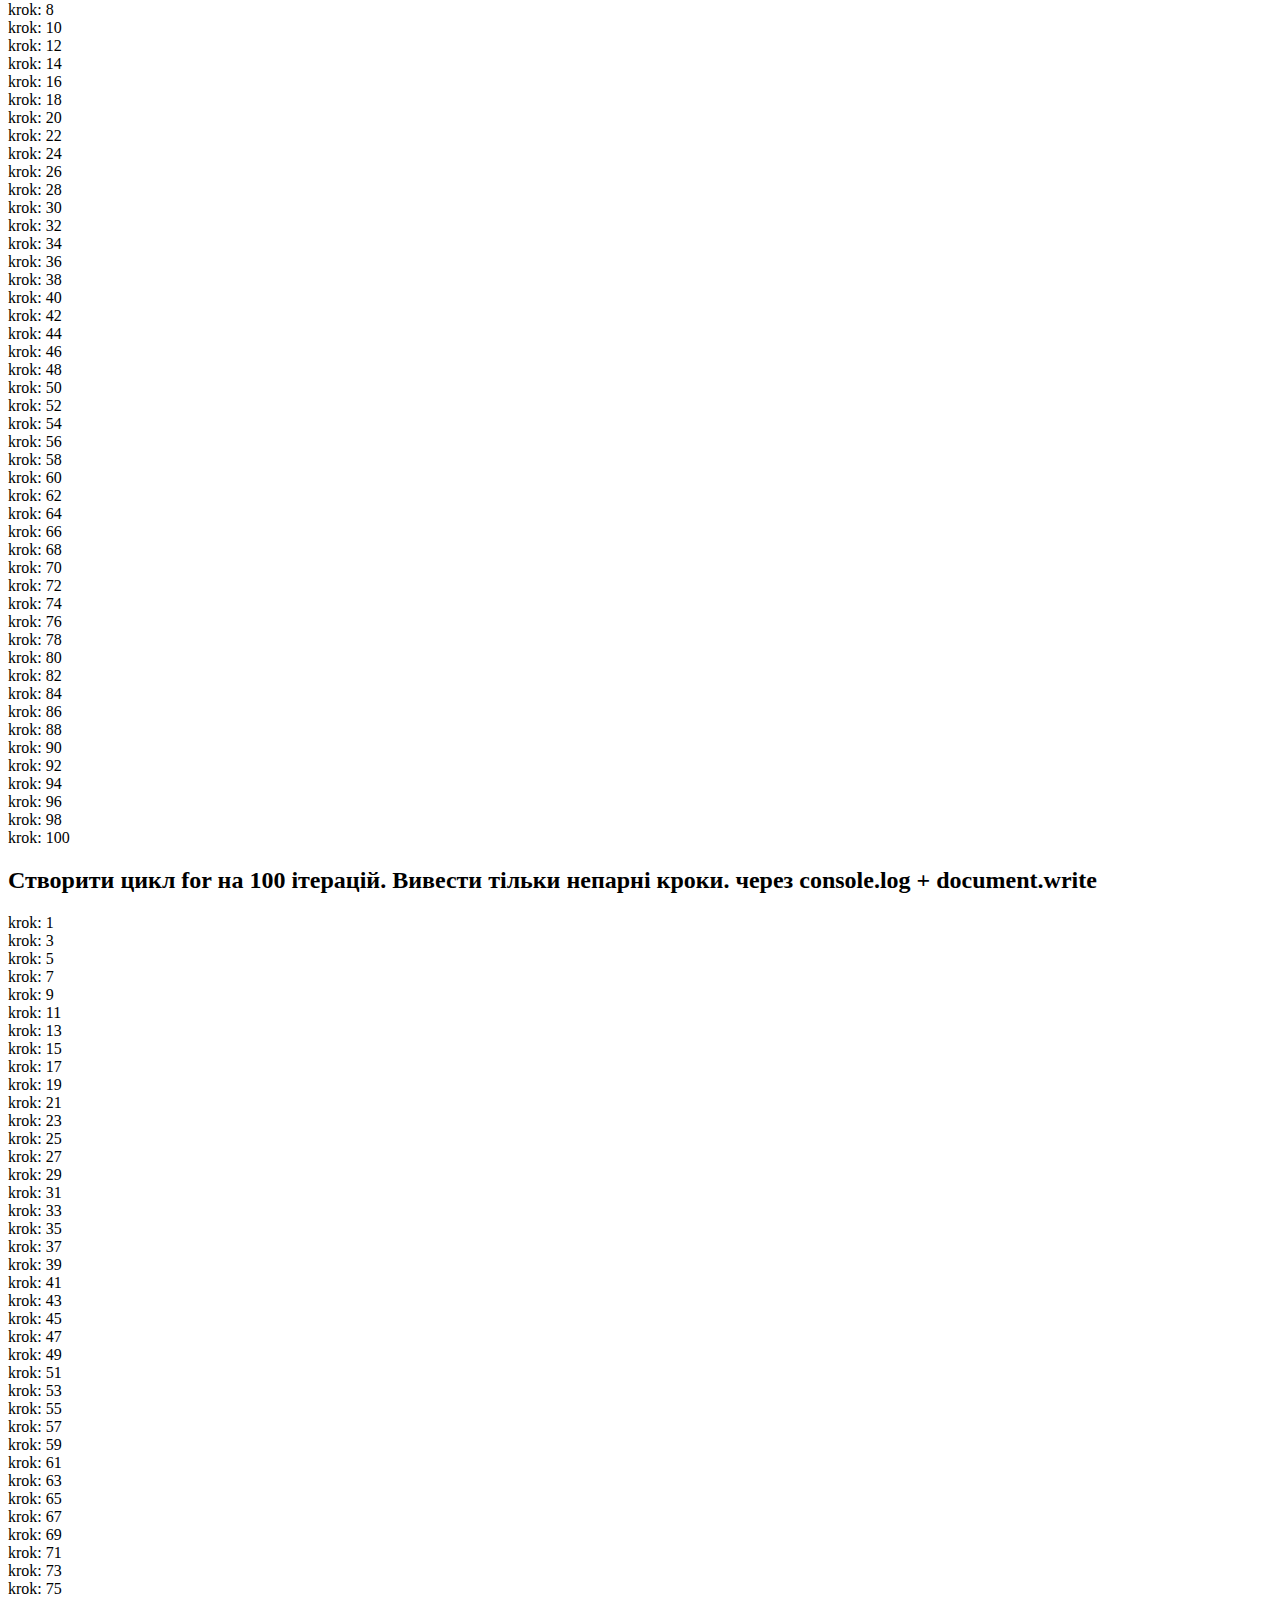
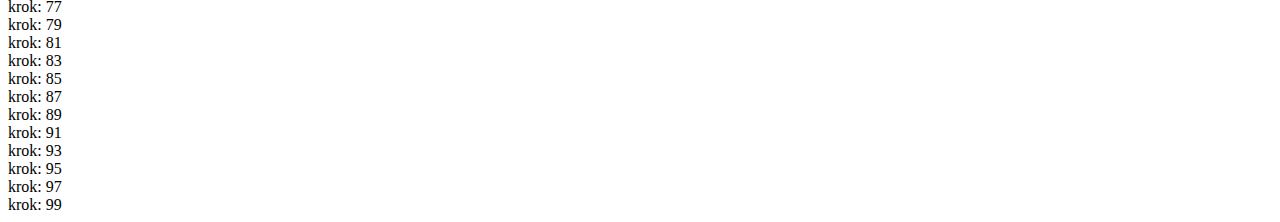
==== commit df80905e: "Fixed hw3" ====
--- a/lesson-3/index.html
+++ b/lesson-3/index.html
@@ -8,10 +8,10 @@
     <title>Document</title>
 <!--    <script src="task.js"></script>-->
 
-<!--    <script src="add1.js"></script>-->
+    <script src="add1.js"></script>
 
-    <script src="add2.js"></script>
-    <link rel="stylesheet" href="style-for-add2.css">
+<!--    <script src="add2.js"></script>-->
+<!--    <link rel="stylesheet" href="style-for-add2.css">-->
 
 <!--    <script src="add3.js"></script>-->
 
